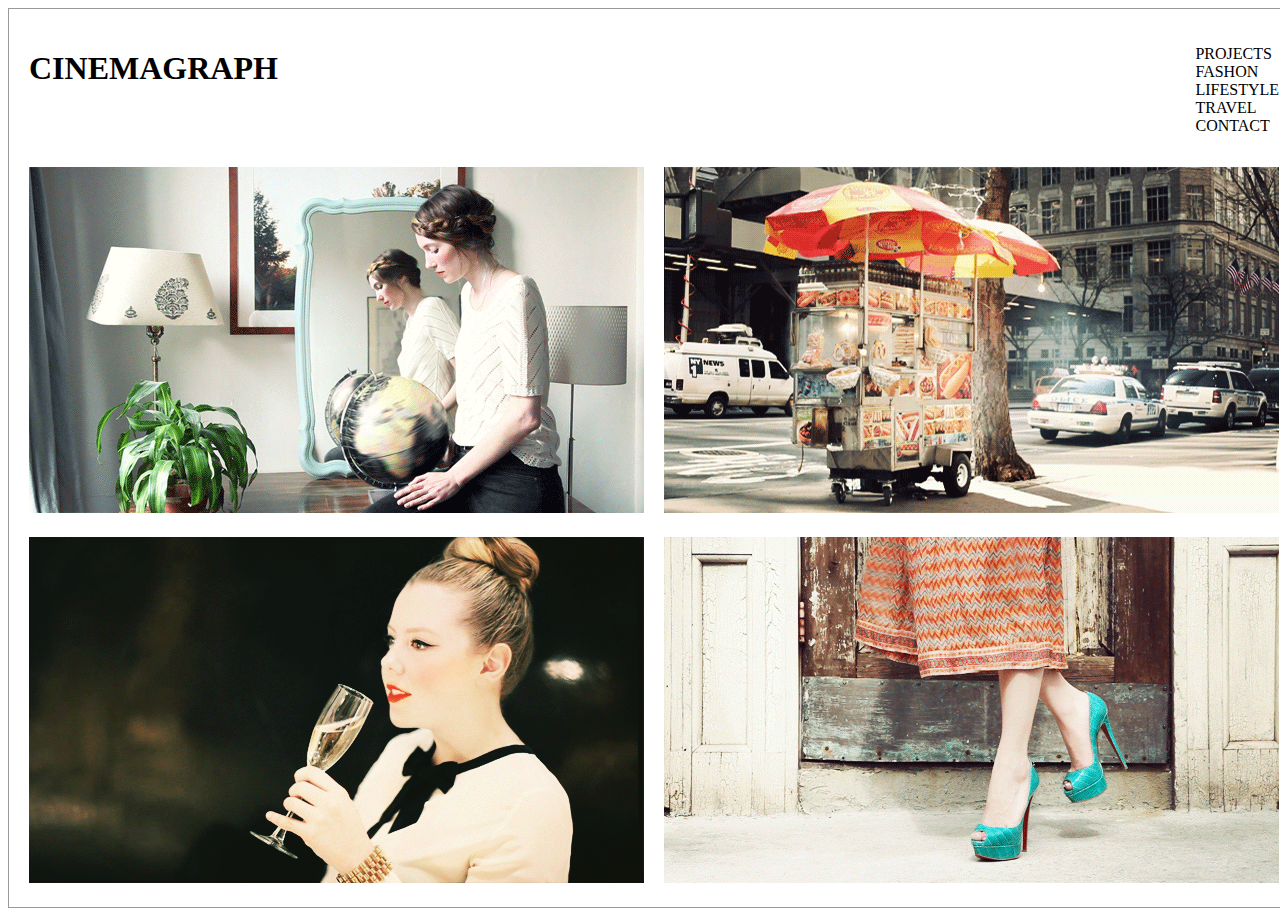
==== index.html @ 74530258 "Rename home.html to index.html" ====
<!DOCTYPE html>
<html lang="en">
<head>
	<meta charset="UTF-8">
	<title>cinemagraph</title>
	<link rel="stylesheet" href="style.css">
</head>
<body>
<div class="page">
	<header>
		<h1>CINEMAGRAPH</h1>
		<nav>
			<ul>
				<li>PROJECTS</li>
				<li>FASHON</li>
				<li>LIFESTYLE</li>
				<li>TRAVEL</li>
				<li>CONTACT</li>
			</ul>
		</nav>
	</header>
	<section>
		<ul>
			<li><img src="imgs/img1.gif" alt="img1"></li>
			<li><img src="imgs/img2.gif" alt="img2"></li>
			<li><img src="imgs/img3.gif" alt="img3"></li>
			<li><img src="imgs/img4.gif" alt="img4"></li>
		</ul>
	</section>
</div>
	
</body>
</html>
---- style.css ----
ul{
	list-style-type: none;
	padding: 0;
}

.page{
	width: 1290px;
	border: 1px solid #999;
}
header{
	padding: 20px;
}
header > h1{
	float: left;
}
header> nav{
	float: right;
}
section{
	clear: both;
	padding-left: 20px;
	overflow: hidden;
}
section > ul{
}
section > ul > li{
	float: left;
	margin-right: 20px;
	margin-bottom: 20px;
}
section > ul > li:nth-child(2n){
	margin-right: 0;
}
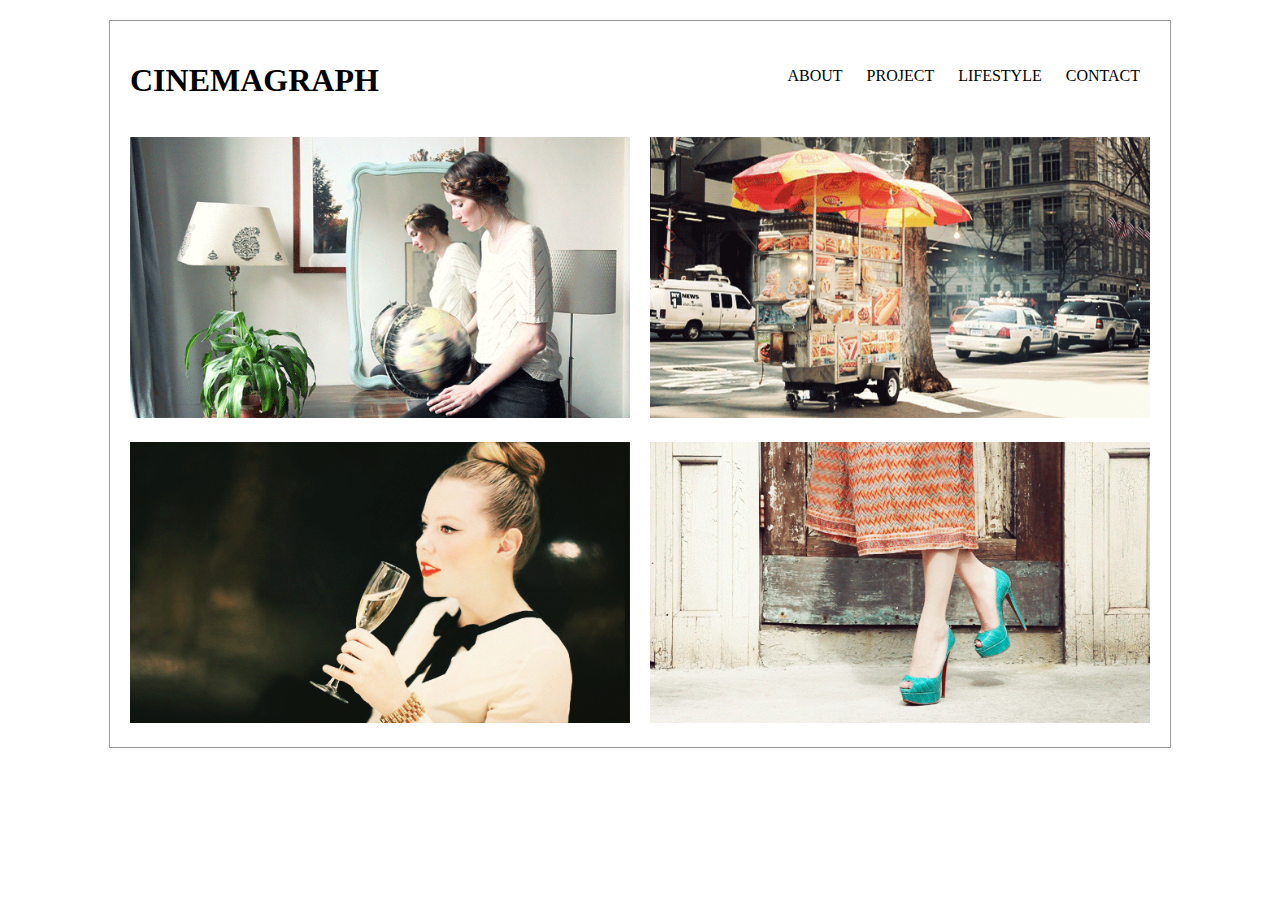
==== commit 727e141a: "Add files via upload" ====
--- a/index.html
+++ b/index.html
@@ -11,20 +11,19 @@
 		<h1>CINEMAGRAPH</h1>
 		<nav>
 			<ul>
-				<li>PROJECTS</li>
-				<li>FASHON</li>
+				<li>ABOUT</li>
+				<li>PROJECT</li>
 				<li>LIFESTYLE</li>
-				<li>TRAVEL</li>
 				<li>CONTACT</li>
 			</ul>
 		</nav>
 	</header>
 	<section>
 		<ul>
-			<li><img src="imgs/img1.gif" alt="img1"></li>
-			<li><img src="imgs/img2.gif" alt="img2"></li>
-			<li><img src="imgs/img3.gif" alt="img3"></li>
-			<li><img src="imgs/img4.gif" alt="img4"></li>
+			<li><img src="imgs/img1.gif" alt="img1" width="500"></li>
+			<li><img src="imgs/img2.gif" alt="img2" width="500"></li>
+			<li><img src="imgs/img3.gif" alt="img3" width="500"></li>
+			<li><img src="imgs/img4.gif" alt="img4" width="500"></li>
 		</ul>
 	</section>
 </div>
--- a/style.css
+++ b/style.css
@@ -4,8 +4,9 @@
 }
 
 .page{
-	width: 1290px;
+	width: 1060px;
 	border: 1px solid #999;
+	margin: 20px auto;
 }
 header{
 	padding: 20px;
@@ -13,9 +14,18 @@
 header > h1{
 	float: left;
 }
-header> nav{
+header > nav{
 	float: right;
+	margin-top: 10px;
 }
+nav ul li{
+	display: inline;
+	margin: 0 10px;
+}
+nav ul li:hover{
+	text-decoration: underline;
+}
+
 section{
 	clear: both;
 	padding-left: 20px;
@@ -28,6 +38,3 @@
 	margin-right: 20px;
 	margin-bottom: 20px;
 }
-section > ul > li:nth-child(2n){
-	margin-right: 0;
-}